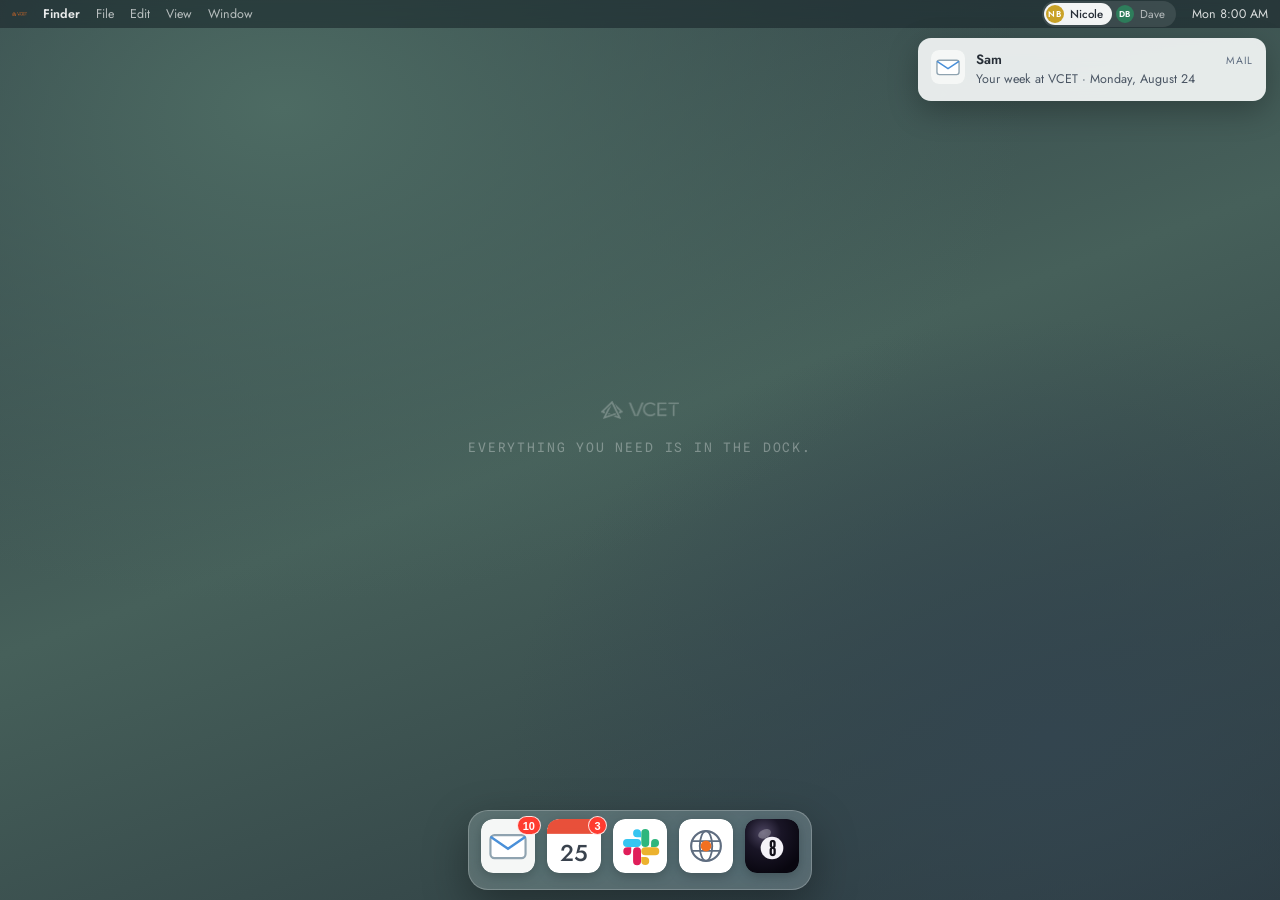
==== index.html @ 3b2f3cf3 "8 Ball: dismissable notifications, no stray repaints, works on a phone Three fixes investigated in p" ====
<!DOCTYPE html>
<html lang="en">
<head>
<meta charset="UTF-8">
<meta name="viewport" content="width=device-width, initial-scale=1.0, viewport-fit=cover">
<title>VCET · Relationship OS</title>
<link rel="icon" href="assets/vcet-logo.png">
<link rel="preconnect" href="https://fonts.googleapis.com">
<link rel="preconnect" href="https://fonts.gstatic.com" crossorigin>
<link href="https://fonts.googleapis.com/css2?family=League+Gothic&family=Jost:ital,wght@0,300;0,400;0,500;0,600;1,400&family=Spline+Sans+Mono:wght@400;500;600&display=swap" rel="stylesheet">
<link rel="stylesheet" href="assets/desktop.css">
</head>
<body>

<div id="desktop">
  <header id="menubar"></header>

  <main id="window-layer" class="empty">
    <div class="desktop-hint">
      <img src="assets/vcet-logo.png" alt="VCET" class="dh-logo">
      <p class="dh-line">Everything you need is in the dock.</p>
    </div>
  </main>

  <nav id="dock" aria-label="Applications"></nav>

  <div id="notif-stack" aria-live="polite"></div>

  <aside id="controller" aria-hidden="true" aria-label="Prototype controller"></aside>
</div>

<script src="assets/world.js"></script>
<script src="data/contacts.js"></script>
<script src="data/mail.js"></script>
<script src="data/slack.js"></script>
<script src="data/calendar.js"></script>
<script src="data/web.js"></script>
<script src="data/wisdom.js"></script>
<script src="assets/app-mail.js"></script>
<script src="assets/app-slack.js"></script>
<script src="assets/app-calendar.js"></script>
<script src="assets/app-web.js"></script>
<script src="assets/app-wisdom.js"></script>
<script src="assets/desktop.js"></script>
<script src="assets/sync.js"></script>
</body>
</html>
---- assets/desktop.css ----
/* ===========================================================================
   VCET Relationship OS — desktop shell
   Palette lifted from the Sam demo pack so the web surfaces sit inside the OS
   without a seam.
   =========================================================================== */

:root {
  --orange:      #F37021;
  --orange-deep: #D95D12;
  --orange-soft: #FDE4D3;
  --ink:         #272E37;
  --slate:       #39424D;
  --slate2:      #4A5563;
  --slate3:      #5F6D80;
  --sage:        #EDF2F0;
  --mist:        #DCE5E1;
  --sage3:       #BEC6C2;
  --white:       #FFFFFF;
  --green:       #2E7D5B;
  --red:         #C0392B;
  --gold:        #C9A227;

  --display: 'League Gothic', 'Haettenschweiler', sans-serif;
  --body:    'Jost', -apple-system, BlinkMacSystemFont, 'Segoe UI', sans-serif;
  --mono:    'Spline Sans Mono', ui-monospace, 'SF Mono', Menlo, monospace;

  --menubar-h: 28px;
  --dock-h:    86px;
  --radius:    10px;
}

* { box-sizing: border-box; }

html, body {
  margin: 0; padding: 0; height: 100%;
  font-family: var(--body);
  color: var(--slate);
  -webkit-font-smoothing: antialiased;
  overflow: hidden;
}

/* ------------------------------------------------------------------ desktop */
#desktop {
  position: fixed; inset: 0;
  display: flex; flex-direction: column;
  background:
    radial-gradient(1200px 800px at 22% 12%, #4d6b63 0%, rgba(77,107,99,0) 62%),
    radial-gradient(900px 700px at 82% 82%, #33454f 0%, rgba(51,69,79,0) 60%),
    linear-gradient(160deg, #2c3b42 0%, #46605a 48%, #2a373e 100%);
}

/* ----------------------------------------------------------------- menu bar */
#menubar {
  flex: 0 0 var(--menubar-h);
  display: flex; align-items: center; justify-content: space-between;
  gap: 16px; padding: 0 12px;
  background: rgba(28, 36, 41, .58);
  backdrop-filter: saturate(180%) blur(22px);
  -webkit-backdrop-filter: saturate(180%) blur(22px);
  color: rgba(255,255,255,.9);
  font-size: 12.5px;
  z-index: 60;
  user-select: none;
}
.mb-left, .mb-right { display: flex; align-items: center; gap: 16px; }
.mb-logo {
  width: 15px; height: 15px; cursor: default;
  background: var(--orange);
  -webkit-mask: url("vcet-logo.png") center/contain no-repeat;
          mask: url("vcet-logo.png") center/contain no-repeat;
  opacity: .95;
}
.mb-app { font-weight: 600; }
.mb-item { opacity: .74; }
.mb-clock { font-variant-numeric: tabular-nums; letter-spacing: .01em; opacity: .92; }

.persona-switch {
  display: flex; align-items: center; gap: 2px;
  background: rgba(255,255,255,.1);
  border-radius: 999px; padding: 2px;
}
.ps-btn {
  display: flex; align-items: center; gap: 6px;
  border: 0; background: transparent; cursor: pointer;
  padding: 2px 9px 2px 2px; border-radius: 999px;
  color: rgba(255,255,255,.62); font-family: var(--body); font-size: 11.5px;
  transition: background .18s, color .18s;
}
.ps-btn:hover { color: #fff; }
.ps-btn.on { background: rgba(255,255,255,.94); color: var(--ink); font-weight: 500; }
.ps-dot {
  width: 18px; height: 18px; border-radius: 50%;
  display: grid; place-items: center;
  font-size: 8.5px; font-weight: 600; letter-spacing: .02em; color: #fff;
}

/* ----------------------------------------------------------- window layer */
#window-layer {
  flex: 1 1 auto; position: relative;
  padding: 18px 22px calc(var(--dock-h) + 4px);
  display: flex; align-items: stretch; justify-content: center;
  min-height: 0;
}

.desktop-hint {
  margin: auto; text-align: center; opacity: .32;
  transition: opacity .3s;
}
#window-layer:not(.empty) .desktop-hint { opacity: 0; }
.dh-logo { width: 78px; filter: brightness(0) invert(1); opacity: .8; }
.dh-line {
  margin: 14px 0 0; color: #fff; font-size: 13px;
  font-family: var(--mono); text-transform: uppercase; letter-spacing: .14em;
}

.win {
  position: absolute;
  top: 18px; left: 22px; right: 22px; bottom: calc(var(--dock-h) + 4px);
  display: none; flex-direction: column;
  background: var(--white);
  border-radius: var(--radius);
  box-shadow: 0 28px 70px rgba(0,0,0,.42), 0 2px 0 rgba(255,255,255,.12) inset;
  overflow: hidden;
  max-width: 1520px; margin: 0 auto;
}
.win.front { display: flex; animation: winIn .22s cubic-bezier(.2,.8,.3,1) both; }
@keyframes winIn { from { opacity: 0; transform: translateY(10px) scale(.988); } }

.win-bar {
  flex: 0 0 38px; display: flex; align-items: center; gap: 10px;
  padding: 0 14px;
  background: linear-gradient(#fbfcfc, #f1f4f3);
  border-bottom: 1px solid var(--mist);
  user-select: none;
}
.win-lights { display: flex; gap: 8px; }
.win-lights i {
  width: 12px; height: 12px; border-radius: 50%; display: block; cursor: pointer;
}
.win-lights .r { background: #FF5F57; }
.win-lights .y { background: #FEBC2E; }
.win-lights .g { background: #28C840; }
.win-title {
  font-size: 12.5px; font-weight: 500; color: var(--slate3);
  position: absolute; left: 50%; transform: translateX(-50%);
}
.win-body { flex: 1 1 auto; min-height: 0; display: flex; overflow: hidden; }

/* --------------------------------------------------------------------- dock */
#dock {
  position: absolute; left: 50%; bottom: 10px; transform: translateX(-50%);
  display: flex; align-items: flex-end; gap: 8px;
  padding: 8px 10px;
  background: rgba(255,255,255,.2);
  border: 1px solid rgba(255,255,255,.22);
  backdrop-filter: saturate(180%) blur(26px);
  -webkit-backdrop-filter: saturate(180%) blur(26px);
  border-radius: 20px;
  box-shadow: 0 16px 44px rgba(0,0,0,.34);
  z-index: 55;
}
.dock-app {
  position: relative; border: 0; background: none; cursor: pointer;
  padding: 0 2px 8px; display: block;
  transition: transform .18s cubic-bezier(.2,.9,.3,1.2);
}
.dock-app:hover { transform: translateY(-8px) scale(1.1); }
.dock-icon { display: block; width: 54px; height: 54px; }
.dock-icon svg { width: 100%; height: 100%; display: block; filter: drop-shadow(0 3px 6px rgba(0,0,0,.22)); border-radius: 12px; }
.dock-dot {
  position: absolute; left: 50%; bottom: 1px; transform: translateX(-50%);
  width: 4px; height: 4px; border-radius: 50%; background: rgba(255,255,255,.85);
  opacity: 0; transition: opacity .18s;
}
.dock-app.open .dock-dot { opacity: 1; }
.dock-badge {
  position: absolute; top: -3px; right: -4px;
  min-width: 19px; height: 19px; padding: 0 5px;
  border-radius: 999px; background: #FF3B30; color: #fff;
  font-size: 11px; font-weight: 600; line-height: 19px; text-align: center;
  border: 1.5px solid rgba(255,255,255,.85);
  display: none;
}
.dock-badge.on { display: block; }
.dock-label {
  position: absolute; bottom: calc(100% + 8px); left: 50%; transform: translateX(-50%);
  padding: 4px 10px; border-radius: 6px; white-space: nowrap;
  background: rgba(30,38,43,.9); color: #fff; font-size: 12px;
  opacity: 0; pointer-events: none; transition: opacity .16s;
}
.dock-app:hover .dock-label { opacity: 1; }

/* ------------------------------------------------------------ notifications */
#notif-stack {
  position: absolute; top: calc(var(--menubar-h) + 10px); right: 14px;
  display: flex; flex-direction: column; gap: 9px;
  z-index: 70; width: 348px;
}
.notif {
  display: flex; gap: 11px; align-items: flex-start; text-align: left;
  width: 100%; padding: 12px 13px; border: 0; cursor: pointer;
  background: rgba(250,251,251,.9);
  backdrop-filter: saturate(180%) blur(20px);
  -webkit-backdrop-filter: saturate(180%) blur(20px);
  border-radius: 13px;
  box-shadow: 0 10px 30px rgba(0,0,0,.26);
  font-family: var(--body);
  opacity: 0; transform: translateX(24px) scale(.97);
  transition: opacity .24s, transform .24s cubic-bezier(.2,.8,.3,1);
}
.notif.in { opacity: 1; transform: none; }

/* Dismiss control. A sibling of the notification button, not a child — nested
   buttons are invalid, and a sibling's click can't reach the open-the-app
   handler. Dismissing touches the DOM only; it fires no world event, so it
   can never repaint the app underneath. */
.notif-wrap { position: relative; }
.notif-x {
  position: absolute; top: -6px; left: -6px; z-index: 1;
  width: 20px; height: 20px; padding: 0; border: 0; border-radius: 50%;
  display: grid; place-items: center; cursor: pointer;
  background: rgba(39,46,55,.92); color: var(--white);
  font-family: var(--body); font-size: 14px; line-height: 1;
  box-shadow: 0 2px 6px rgba(0,0,0,.3);
  opacity: 0; transform: scale(.8);
  transition: opacity .16s, transform .16s;
}
.notif-wrap:hover .notif-x,
.notif-wrap:focus-within .notif-x { opacity: 1; transform: none; }
.notif-x:focus-visible {
  opacity: 1; transform: none;
  outline: 2px solid var(--orange); outline-offset: 2px;
}
/* Touch screens have no hover, so the × has to stand permanently. */
@media (hover: none) {
  .notif-x { opacity: 1; transform: none; width: 24px; height: 24px; font-size: 16px; }
}
.notif-icon { flex: 0 0 34px; }
.notif-icon svg { width: 34px; height: 34px; border-radius: 8px; display: block; }
.notif-body { flex: 1 1 auto; min-width: 0; }
.notif-head { display: flex; justify-content: space-between; gap: 8px; align-items: baseline; }
.notif-head b { font-size: 13.5px; font-weight: 600; color: var(--ink); }
.notif-app { font-size: 10.5px; color: var(--slate3); text-transform: uppercase; letter-spacing: .06em; }
.notif-text {
  display: -webkit-box; -webkit-line-clamp: 2; -webkit-box-orient: vertical;
  overflow: hidden; margin-top: 2px;
  font-size: 12.5px; color: var(--slate2); line-height: 1.42;
}

/* ----------------------------------------------------------- the controller */
#controller {
  position: absolute; top: calc(var(--menubar-h) + 8px); left: 10px;
  width: 320px; z-index: 90;
  background: rgba(24, 31, 35, .93);
  backdrop-filter: blur(24px); -webkit-backdrop-filter: blur(24px);
  border: 1px solid rgba(255,255,255,.12);
  border-radius: 14px;
  box-shadow: 0 24px 60px rgba(0,0,0,.5);
  color: rgba(255,255,255,.9);
  font-size: 12.5px;
  padding: 4px 0 6px;
  opacity: 0; pointer-events: none;
  transform: translateX(-14px) scale(.97); transform-origin: top left;
  transition: opacity .18s, transform .18s cubic-bezier(.2,.8,.3,1);
  max-height: calc(100vh - 120px); overflow-y: auto;
}
#controller.on { opacity: 1; pointer-events: auto; transform: none; }

.ctl-head {
  display: flex; align-items: center; justify-content: space-between;
  padding: 10px 12px 8px; border-bottom: 1px solid rgba(255,255,255,.1);
}
.ctl-title {
  font-family: var(--mono); font-size: 10px; text-transform: uppercase;
  letter-spacing: .16em; color: var(--orange);
}
.ctl-x { border: 0; background: none; color: rgba(255,255,255,.5); font-size: 18px; line-height: 1; cursor: pointer; padding: 0 2px; }
.ctl-x:hover { color: #fff; }

.ctl-sec { padding: 11px 12px 4px; }
.ctl-lbl {
  display: block; margin-bottom: 7px;
  font-family: var(--mono); font-size: 9.5px; text-transform: uppercase;
  letter-spacing: .14em; color: rgba(255,255,255,.42);
}
.ctl-lbl em { font-style: normal; color: rgba(255,255,255,.28); }

.ctl-seg, .ctl-jump { display: flex; gap: 5px; flex-wrap: wrap; }
.ctl-seg button, .ctl-jump button {
  flex: 1 1 auto; cursor: pointer;
  border: 1px solid rgba(255,255,255,.14); background: rgba(255,255,255,.05);
  color: rgba(255,255,255,.72); border-radius: 7px; padding: 7px 8px;
  font-family: var(--body); font-size: 12px;
  transition: background .15s, color .15s, border-color .15s;
}
.ctl-seg button:hover, .ctl-jump button:hover { background: rgba(255,255,255,.12); color: #fff; }
.ctl-seg button.on, .ctl-jump button.on {
  background: var(--orange); border-color: var(--orange); color: #fff; font-weight: 500;
}

.ctl-beats { list-style: none; margin: 0; padding: 0; display: flex; flex-direction: column; gap: 4px; }
.ctl-beats button {
  width: 100%; text-align: left; cursor: pointer;
  border: 1px solid transparent; background: rgba(255,255,255,.045);
  border-left: 2px solid rgba(255,255,255,.14);
  border-radius: 0 8px 8px 0; padding: 8px 10px;
  font-family: var(--body); color: rgba(255,255,255,.72);
  transition: background .15s, border-color .15s;
}
.ctl-beats button:hover { background: rgba(255,255,255,.1); }
.ctl-beats button.past { border-left-color: rgba(243,112,33,.42); opacity: .62; }
.ctl-beats button.on {
  background: rgba(243,112,33,.16); border-left-color: var(--orange); opacity: 1;
}
.cb-time {
  display: block; font-family: var(--mono); font-size: 9.5px;
  text-transform: uppercase; letter-spacing: .1em; color: var(--orange);
}
.cb-title { display: block; font-size: 12.5px; color: #fff; margin-top: 2px; }
.cb-note { display: block; font-size: 11px; color: rgba(255,255,255,.44); line-height: 1.4; margin-top: 3px; }

.ctl-foot { padding-bottom: 10px; }
.ctl-reset {
  width: 100%; cursor: pointer;
  border: 1px solid rgba(255,255,255,.14); background: none;
  color: rgba(255,255,255,.5); border-radius: 7px; padding: 7px;
  font-family: var(--body); font-size: 11.5px;
}
.ctl-reset:hover { color: #fff; border-color: rgba(255,255,255,.3); }

/* ------------------------------------------------------- shared app helpers */
.mono {
  font-family: var(--mono); text-transform: uppercase; letter-spacing: .1em;
  font-size: 10px; color: var(--slate3);
}
.avatar {
  flex: 0 0 auto; border-radius: 50%;
  display: grid; place-items: center;
  color: #fff; font-weight: 600; letter-spacing: .02em;
}
.pill {
  display: inline-flex; align-items: center; gap: 5px;
  font-family: var(--mono); font-size: 9.5px; text-transform: uppercase;
  letter-spacing: .09em; padding: 3px 8px; border-radius: 3px;
  border: 1px solid var(--mist); background: var(--white); color: var(--slate2);
  white-space: nowrap;
}
.pill.green  { border-color: #A8CBB8; background: #E7F2EC; color: var(--green); }
.pill.orange { border-color: var(--orange); background: var(--orange-soft); color: var(--orange-deep); }
.pill.grey   { border-color: var(--mist); background: var(--sage); color: var(--slate3); }
.pill.red    { border-color: #E2B4AE; background: #FBEAE7; color: var(--red); }

.btn {
  cursor: pointer; font-family: var(--mono); font-size: 10px;
  text-transform: uppercase; letter-spacing: .11em;
  padding: 9px 15px; border-radius: 3px;
  border: 1px solid var(--orange); background: var(--orange); color: #fff;
  transition: background .16s, color .16s;
}
.btn:hover { background: var(--orange-deep); border-color: var(--orange-deep); }
.btn.ghost { background: transparent; color: var(--orange-deep); }
.btn.ghost:hover { background: var(--orange-soft); }
.btn.quiet { border-color: var(--mist); background: var(--white); color: var(--slate2); }
.btn.quiet:hover { background: var(--sage); }
.btn:disabled { opacity: .5; cursor: default; }

.scroll { overflow-y: auto; overscroll-behavior: contain; }
.scroll::-webkit-scrollbar { width: 10px; }
.scroll::-webkit-scrollbar-thumb { background: rgba(95,109,128,.28); border-radius: 6px; border: 3px solid transparent; background-clip: padding-box; }
.scroll::-webkit-scrollbar-thumb:hover { background: rgba(95,109,128,.45); background-clip: padding-box; border: 3px solid transparent; }

@media (prefers-reduced-motion: reduce) {
  *, *::before, *::after { animation-duration: .01ms !important; transition-duration: .01ms !important; }
}

/* ------------------------------------------------------- session sync (controller) */
.ctl-sync { border-top: 1px solid rgba(255,255,255,.08); margin-top: 4px; padding-top: 11px; }
.sy-status { display: flex; align-items: center; gap: 7px; margin-bottom: 9px; font-size: 11.5px; color: rgba(255,255,255,.62); }
.sy-status i { width: 7px; height: 7px; border-radius: 50%; flex: 0 0 auto; background: rgba(255,255,255,.28); }
.sy-status i.sy-live { background: #3FCF7F; box-shadow: 0 0 0 3px rgba(63,207,127,.18); }
.sy-status i.sy-connecting { background: #E8B84B; animation: syPulse 1.1s ease-in-out infinite; }
.sy-status i.sy-error { background: #FF6B5A; }
@keyframes syPulse { 50% { opacity: .3; } }
.sy-hint { margin: 7px 0 0; font-size: 11px; line-height: 1.45; color: rgba(255,255,255,.38); }
.sy-links { display: flex; gap: 5px; margin-bottom: 6px; }
.sy-copy {
  flex: 1 1 0; cursor: pointer; border: 1px solid rgba(255,255,255,.14);
  background: rgba(255,255,255,.05); color: rgba(255,255,255,.72);
  border-radius: 7px; padding: 7px 6px; font-family: var(--body); font-size: 11.5px;
  transition: background .15s, color .15s;
}
.sy-copy:hover { background: rgba(255,255,255,.12); color: #fff; }
.sy-copy.ok { background: var(--green); border-color: var(--green); color: #fff; }
.ctl-reset.ok { background: var(--green); border-color: var(--green); color: #fff; }
.ctl-sync .ctl-reset { margin-bottom: 5px; }

/* -------------------------------------------------------------- phone shell
   The dense apps (Mail, Calendar, Slack, Chrome) stay desktop-shaped — they
   are driven on laptops in facilitated sessions. This only makes the frame
   around them survive a 390px screen, so the 8 Ball is usable on a phone. */
@media (max-width: 640px) {
  :root { --dock-h: 66px; }

  #desktop { height: 100dvh; }   /* fixed+inset resolves to the LARGE viewport
                                    on iOS, hiding the dock under the toolbar */

  #menubar { gap: 8px; padding: 0 9px; font-size: 11px; }
  .mb-left, .mb-right { gap: 9px; min-width: 0; }
  .mb-item { display: none; }
  .mb-app { white-space: nowrap; }
  .ps-btn { font-size: 11px; padding: 2px 6px 2px 2px; }
  .ps-name { display: none; }

  #window-layer {
    padding: 8px 8px calc(var(--dock-h) + env(safe-area-inset-bottom) + 8px);
  }
  .win {
    top: 8px; left: 8px; right: 8px;
    bottom: calc(var(--dock-h) + env(safe-area-inset-bottom) + 8px);
    border-radius: 12px;
  }

  #dock {
    bottom: calc(8px + env(safe-area-inset-bottom));
    gap: 4px; padding: 5px 7px; border-radius: 16px;
  }
  .dock-app { padding: 0 1px 5px; }
  .dock-app:hover { transform: none; }
  .dock-icon { width: 44px; height: 44px; }
  .dock-label { display: none; }

  #notif-stack { left: 8px; right: 8px; width: auto; }
}
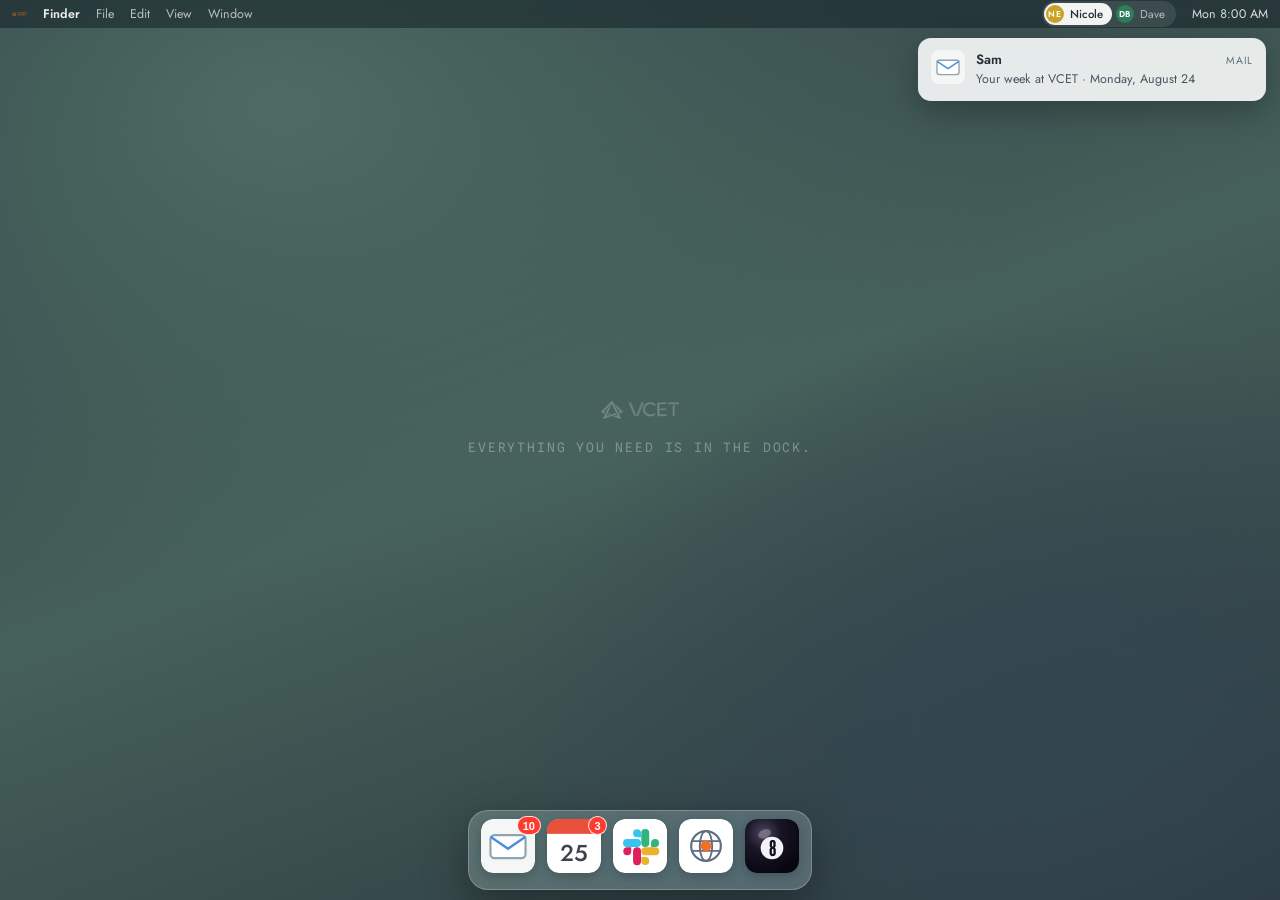
==== commit 1294a685: "Nicole's real surname is Eaton, not Bianchi Renames her across all 26 references: the persona, her i" ====
--- a/index.html
+++ b/index.html
@@ -4,11 +4,11 @@
 <meta charset="UTF-8">
 <meta name="viewport" content="width=device-width, initial-scale=1.0, viewport-fit=cover">
 <title>VCET · Relationship OS</title>
-<link rel="icon" href="assets/vcet-logo.png">
+<link rel="icon" href="assets/vcet-logo.png?v=6">
 <link rel="preconnect" href="https://fonts.googleapis.com">
 <link rel="preconnect" href="https://fonts.gstatic.com" crossorigin>
 <link href="https://fonts.googleapis.com/css2?family=League+Gothic&family=Jost:ital,wght@0,300;0,400;0,500;0,600;1,400&family=Spline+Sans+Mono:wght@400;500;600&display=swap" rel="stylesheet">
-<link rel="stylesheet" href="assets/desktop.css">
+<link rel="stylesheet" href="assets/desktop.css?v=6">
 </head>
 <body>
 
@@ -17,7 +17,7 @@
 
   <main id="window-layer" class="empty">
     <div class="desktop-hint">
-      <img src="assets/vcet-logo.png" alt="VCET" class="dh-logo">
+      <img src="assets/vcet-logo.png?v=6" alt="VCET" class="dh-logo">
       <p class="dh-line">Everything you need is in the dock.</p>
     </div>
   </main>
@@ -29,19 +29,21 @@
   <aside id="controller" aria-hidden="true" aria-label="Prototype controller"></aside>
 </div>
 
-<script src="assets/world.js"></script>
-<script src="data/contacts.js"></script>
-<script src="data/mail.js"></script>
-<script src="data/slack.js"></script>
-<script src="data/calendar.js"></script>
-<script src="data/web.js"></script>
-<script src="data/wisdom.js"></script>
-<script src="assets/app-mail.js"></script>
-<script src="assets/app-slack.js"></script>
-<script src="assets/app-calendar.js"></script>
-<script src="assets/app-web.js"></script>
-<script src="assets/app-wisdom.js"></script>
-<script src="assets/desktop.js"></script>
-<script src="assets/sync.js"></script>
+<script>window.VCET_V = "6";</script>
+<script src="assets/world.js?v=6"></script>
+<script src="data/contacts.js?v=6"></script>
+<script src="data/mail.js?v=6"></script>
+<script src="data/slack.js?v=6"></script>
+<script src="data/calendar.js?v=6"></script>
+<script src="data/web.js?v=6"></script>
+<script src="data/newtab.js?v=6"></script>
+<script src="data/wisdom.js?v=6"></script>
+<script src="assets/app-mail.js?v=6"></script>
+<script src="assets/app-slack.js?v=6"></script>
+<script src="assets/app-calendar.js?v=6"></script>
+<script src="assets/app-web.js?v=6"></script>
+<script src="assets/app-wisdom.js?v=6"></script>
+<script src="assets/desktop.js?v=6"></script>
+<script src="assets/sync.js?v=6"></script>
 </body>
 </html>
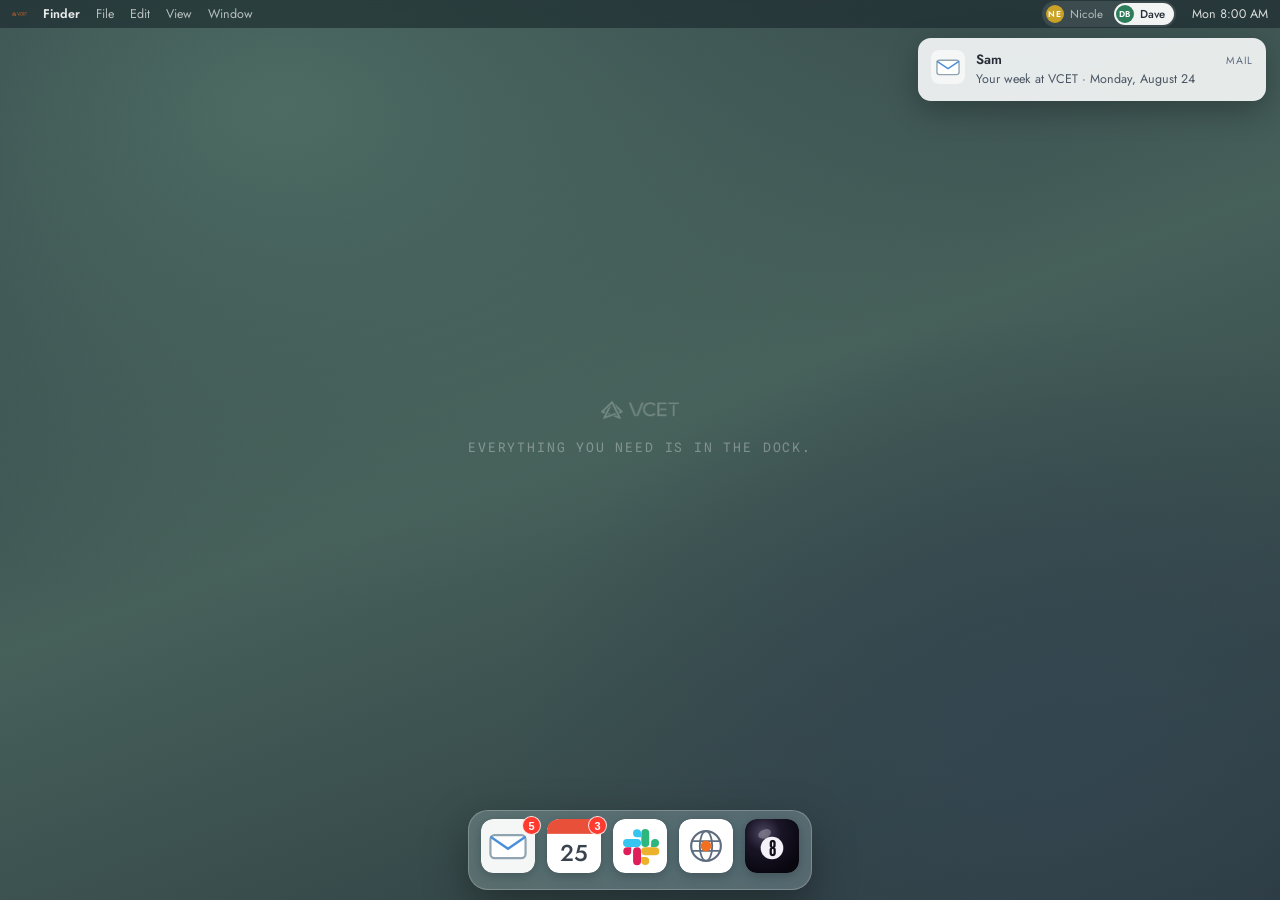
==== commit bcd7ed96: "Open as Dave by default The plain deployed link is the one Dave opens, so it should land in his view" ====
--- a/index.html
+++ b/index.html
@@ -4,11 +4,11 @@
 <meta charset="UTF-8">
 <meta name="viewport" content="width=device-width, initial-scale=1.0, viewport-fit=cover">
 <title>VCET · Relationship OS</title>
-<link rel="icon" href="assets/vcet-logo.png?v=6">
+<link rel="icon" href="assets/vcet-logo.png?v=7">
 <link rel="preconnect" href="https://fonts.googleapis.com">
 <link rel="preconnect" href="https://fonts.gstatic.com" crossorigin>
 <link href="https://fonts.googleapis.com/css2?family=League+Gothic&family=Jost:ital,wght@0,300;0,400;0,500;0,600;1,400&family=Spline+Sans+Mono:wght@400;500;600&display=swap" rel="stylesheet">
-<link rel="stylesheet" href="assets/desktop.css?v=6">
+<link rel="stylesheet" href="assets/desktop.css?v=7">
 </head>
 <body>
 
@@ -17,7 +17,7 @@
 
   <main id="window-layer" class="empty">
     <div class="desktop-hint">
-      <img src="assets/vcet-logo.png?v=6" alt="VCET" class="dh-logo">
+      <img src="assets/vcet-logo.png?v=7" alt="VCET" class="dh-logo">
       <p class="dh-line">Everything you need is in the dock.</p>
     </div>
   </main>
@@ -29,21 +29,21 @@
   <aside id="controller" aria-hidden="true" aria-label="Prototype controller"></aside>
 </div>
 
-<script>window.VCET_V = "6";</script>
-<script src="assets/world.js?v=6"></script>
-<script src="data/contacts.js?v=6"></script>
-<script src="data/mail.js?v=6"></script>
-<script src="data/slack.js?v=6"></script>
-<script src="data/calendar.js?v=6"></script>
-<script src="data/web.js?v=6"></script>
-<script src="data/newtab.js?v=6"></script>
-<script src="data/wisdom.js?v=6"></script>
-<script src="assets/app-mail.js?v=6"></script>
-<script src="assets/app-slack.js?v=6"></script>
-<script src="assets/app-calendar.js?v=6"></script>
-<script src="assets/app-web.js?v=6"></script>
-<script src="assets/app-wisdom.js?v=6"></script>
-<script src="assets/desktop.js?v=6"></script>
-<script src="assets/sync.js?v=6"></script>
+<script>window.VCET_V = "7";</script>
+<script src="assets/world.js?v=7"></script>
+<script src="data/contacts.js?v=7"></script>
+<script src="data/mail.js?v=7"></script>
+<script src="data/slack.js?v=7"></script>
+<script src="data/calendar.js?v=7"></script>
+<script src="data/web.js?v=7"></script>
+<script src="data/newtab.js?v=7"></script>
+<script src="data/wisdom.js?v=7"></script>
+<script src="assets/app-mail.js?v=7"></script>
+<script src="assets/app-slack.js?v=7"></script>
+<script src="assets/app-calendar.js?v=7"></script>
+<script src="assets/app-web.js?v=7"></script>
+<script src="assets/app-wisdom.js?v=7"></script>
+<script src="assets/desktop.js?v=7"></script>
+<script src="assets/sync.js?v=7"></script>
 </body>
 </html>
